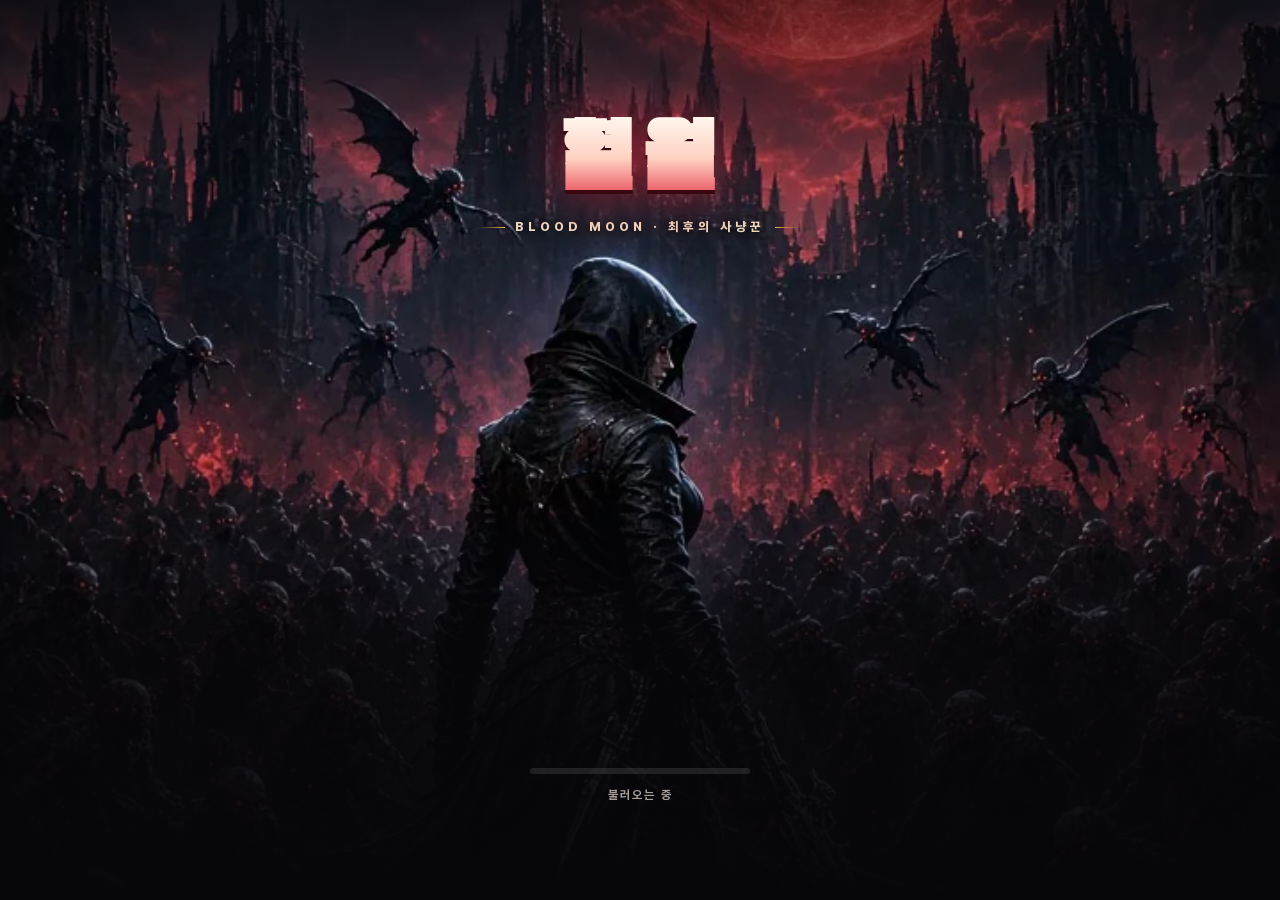
==== bloodmoon/index.html @ 2ba0545d "혈월 v1.0.0 (bloodmoon) initial deploy" ====
<!doctype html>
<html lang="ko">
<head>
<meta charset="UTF-8" />
<meta name="viewport" content="width=device-width, initial-scale=1, maximum-scale=1, user-scalable=no, viewport-fit=cover" />
<meta name="theme-color" content="#07060a" />
<meta name="apple-mobile-web-app-capable" content="yes" />
<meta http-equiv="Cache-Control" content="no-cache" />
<title>혈월: 최후의 사냥꾼</title>
<link rel="icon" href="./assets/img/i_moon.webp" />
<link rel="preload" href="./assets/fonts/BlackHanSans.woff2" as="font" type="font/woff2" crossorigin />
<link rel="preload" href="./assets/fonts/Pretendard-Bold.woff2" as="font" type="font/woff2" crossorigin />
  <script type="module" crossorigin src="./assets/index-Dx1cTU6p.js"></script>
  <link rel="stylesheet" crossorigin href="./assets/index-wz-oqmby.css">
</head>
<body>
<div id="stage"></div>
<div id="touch"></div>
<div id="joy"><div id="joyBase"></div><div id="joyKnob"></div></div>

<!-- 로딩 -->
<section id="loading" class="screen show">
  <div class="bgArt"></div>
  <div class="logoWrap"><div class="logo">혈월</div><div class="logoSub">BLOOD MOON · 최후의 사냥꾼</div></div>
  <div class="loadBar"><i id="loadFill"></i></div>
  <div class="loadTxt" id="loadTxt">불러오는 중</div>
</section>

<!-- 홈 -->
<section id="home" class="screen">
  <div class="bgArt"></div>
  <div class="topbar">
    <div class="pill"><img src="./assets/img/coin.webp" alt="" /><b id="hGold">0</b></div>
    <div class="topR">
      <button class="iconBtn" id="btnDaily"><img src="./assets/img/chest.webp" alt="" /><span class="dot" id="dailyDot"></span></button>
      <button class="iconBtn" id="btnMute"><svg viewBox="0 0 24 24" id="muteIc"></svg></button>
    </div>
  </div>
  <div class="logoWrap home"><div class="logo">혈월</div><div class="logoSub">BLOOD MOON · 최후의 사냥꾼</div></div>
  <div class="homeBottom">
    <div class="chapCard">
      <button class="chArrow" id="chPrev"><svg viewBox="0 0 24 24"><path d="M15 5l-7 7 7 7"/></svg></button>
      <img class="chEmblem" src="./assets/img/i_moon.webp" alt="" />
      <div class="chInfo">
        <div class="chNo" id="chNo">CHAPTER 1</div>
        <div class="chName" id="chName">저주받은 광장</div>
        <div class="chMeta" id="chMeta"></div>
      </div>
      <button class="chArrow" id="chNext"><svg viewBox="0 0 24 24"><path d="M9 5l7 7-7 7"/></svg></button>
      <div class="chLock" id="chLock"><svg viewBox="0 0 24 24"><rect x="5" y="11" width="14" height="10" rx="2"/><path d="M8 11V8a4 4 0 018 0v3"/></svg><span>이전 챕터를 클리어하세요</span></div>
    </div>
    <button class="cta" id="btnPlay"><span>사냥 시작</span></button>
    <div class="homeRow">
      <button class="sub" id="btnShop"><img src="./assets/img/i_atk.webp" alt="" /><span>강화</span></button>
      <button class="sub" id="btnDaily2"><img src="./assets/img/i_gold.webp" alt="" /><span>일일 보급</span><span class="dot" id="dailyDot2"></span></button>
    </div>
  </div>
  <div class="ver" id="ver"></div>
</section>

<!-- 강화 -->
<section id="shop" class="screen">
  <div class="shopBg"></div>
  <div class="shopHead"><button class="iconBtn" id="shopBack"><svg viewBox="0 0 24 24"><path d="M15 5l-7 7 7 7"/></svg></button><h2>사냥꾼 강화</h2><div class="pill"><img src="./assets/img/coin.webp" alt="" /><b id="sGold">0</b></div></div>
  <div class="shopList" id="shopList"></div>
</section>

<!-- HUD -->
<section id="hud" class="screen">
  <div class="xpBar"><i id="xpFill"></i><div class="lvBadge" id="lvBadge">1</div></div>
  <div class="hudTop">
    <div class="hudL"><div class="stat"><svg viewBox="0 0 24 24" class="skull"><path d="M12 2C7 2 4 5.5 4 10c0 2.6 1.2 4.4 3 5.6V19a1 1 0 001 1h1v-2h2v2h2v-2h2v2h1a1 1 0 001-1v-3.4c1.8-1.2 3-3 3-5.6 0-4.5-3-8-8-8zm-3.5 11a2 2 0 110-4 2 2 0 010 4zm7 0a2 2 0 110-4 2 2 0 010 4z"/></svg><b id="kills">0</b></div></div>
    <div class="timer" id="timer">00:00</div>
    <div class="hudR"><div class="stat"><img src="./assets/img/coin.webp" alt="" /><b id="gold">0</b></div><button class="iconBtn sm" id="btnPause"><svg viewBox="0 0 24 24"><rect x="6" y="5" width="4" height="14" rx="1"/><rect x="14" y="5" width="4" height="14" rx="1"/></svg></button></div>
  </div>
  <div class="goal" id="goal"></div>
  <div class="bossBar" id="bossBar"><div class="bossName" id="bossName"></div><div class="bossTrack"><i id="bossHp"></i></div></div>
  <div class="banner" id="banner"><b id="banT"></b><span id="banS"></span></div>
  <div class="hint" id="hint">화면 아무 곳이나 끌어서 이동</div>
</section>

<!-- 레벨업 -->
<section id="lvl" class="screen">
  <div class="lvlHead"><div class="lvlKick">LEVEL UP</div><div class="lvlTitle" id="lvlTitle">레벨 2</div></div>
  <div class="cards" id="cards"></div>
  <div class="ownRow" id="ownRow"></div>
</section>

<!-- 보물 상자 -->
<section id="chest" class="screen">
  <div class="chestGlow"></div>
  <img class="chestImg" src="./assets/img/chest.webp" alt="" />
  <div class="chestTitle">보물 상자</div>
  <div class="chestList" id="chestList"></div>
  <div class="tapHint">탭하여 계속</div>
</section>

<!-- 일시정지 -->
<section id="pause" class="screen">
  <div class="modal">
    <h3>일시정지</h3>
    <div class="ownRow big" id="pauseOwn"></div>
    <button class="cta small" id="btnResume"><span>계속하기</span></button>
    <button class="ghost" id="btnQuit">사냥 포기</button>
  </div>
</section>

<!-- 일일 보급 -->
<section id="daily" class="screen">
  <div class="modal">
    <img class="dailyChest" src="./assets/img/chest.webp" alt="" />
    <h3>일일 보급</h3>
    <p class="mSub">매일 접속하면 보상이 커집니다</p>
    <div class="days" id="days"></div>
    <button class="cta small" id="btnClaim"><span id="claimTxt">받기</span></button>
    <button class="ghost" id="btnDailyClose">닫기</button>
  </div>
</section>

<!-- 결과 -->
<section id="result" class="screen">
  <div class="modal result">
    <div class="rKick" id="rKick"></div>
    <h3 id="rTitle"></h3>
    <div class="rStats">
      <div><span>생존 시간</span><b id="rTime"></b></div>
      <div><span>처치</span><b id="rKills"></b></div>
      <div><span>레벨</span><b id="rLv"></b></div>
      <div><span>골드</span><b id="rGold" class="goldTxt"></b></div>
    </div>
    <div class="ownRow" id="rOwn"></div>
    <button class="cta small" id="btnAgain"><span>다시 사냥</span></button>
    <div class="rRow"><button class="ghost" id="btnRShop">강화</button><button class="ghost" id="btnHome">홈으로</button></div>
  </div>
</section>
<div id="flash"></div>
</body>
</html>
---- bloodmoon/assets/index-wz-oqmby.css ----
@font-face{font-family:BHS;src:url(../assets/fonts/BlackHanSans.woff2)format("woff2");font-display:block}@font-face{font-family:Pret;font-weight:700;src:url(../assets/fonts/Pretendard-Bold.woff2)format("woff2");font-display:swap}@font-face{font-family:Pret;font-weight:800;src:url(../assets/fonts/Pretendard-ExtraBold.woff2)format("woff2");font-display:swap}:root{--red:#e0263c;--red2:#8c0f22;--gold:#e9b54a;--gold2:#8a6420;--ink:#f3ece4;--mute:#a99f98;--panel:#120c10c7;--line:#e9b54a47;--sat:env(safe-area-inset-top,0px);--sab:env(safe-area-inset-bottom,0px)}*{box-sizing:border-box;-webkit-tap-highlight-color:transparent;-webkit-user-select:none;user-select:none;-webkit-touch-callout:none;margin:0;padding:0}html,body{width:100%;height:100%;color:var(--ink);touch-action:none;overscroll-behavior:none;background:#07060a;font-family:Pret,-apple-system,Apple SD Gothic Neo,sans-serif;font-weight:700;overflow:hidden}button{font:inherit;color:inherit;cursor:pointer;background:0 0;border:0}#stage,#touch{position:fixed;inset:0}#stage canvas{display:block;width:100%!important;height:100%!important}#touch{z-index:2}.screen{z-index:5;display:none;position:fixed;inset:0}.screen.show{display:block}#hud{pointer-events:none;z-index:4}#hud .iconBtn{pointer-events:auto}svg{fill:none;stroke:currentColor;stroke-width:2.2px;stroke-linecap:round;stroke-linejoin:round;width:22px;height:22px}.bgArt{background:url(../assets/img/keyart.webp) 50% 30%/cover no-repeat;position:absolute;inset:0}.bgArt:after{content:"";background:linear-gradient(#07060a8c 0%,#07060a00 22% 48%,#07060ad9 72%,#07060a 100%);position:absolute;inset:0}.logoWrap{left:0;right:0;top:calc(13% + var(--sat));text-align:center;z-index:1;position:absolute}.logoWrap.home{top:calc(9% + var(--sat))}.logo{letter-spacing:6px;color:#fff4ec;background:linear-gradient(#fff6ee 0%,#ffd2c2 45%,#e0263c 100%);-webkit-text-fill-color:transparent;filter:drop-shadow(0 4px #3a0610)drop-shadow(0 0 26px #e0263ca6);-webkit-background-clip:text;background-clip:text;font-family:BHS,sans-serif;font-size:92px;line-height:1}.logoSub{letter-spacing:4px;color:#f0d9c0;text-shadow:0 2px 8px #000;margin-top:10px;font-size:12.5px;font-weight:800}.logoSub:before,.logoSub:after{content:"";background:linear-gradient(90deg, transparent, var(--gold));vertical-align:middle;width:26px;height:1px;margin:0 10px;display:inline-block}.logoSub:after{background:linear-gradient(270deg, transparent, var(--gold))}.loadBar{left:50%;bottom:calc(14% + var(--sab));z-index:1;background:#ffffff1a;border-radius:6px;width:220px;height:6px;position:absolute;overflow:hidden;transform:translate(-50%)}.loadBar i{background:linear-gradient(90deg, var(--red2), var(--red), #ff8a6a);border-radius:6px;width:0;height:100%;transition:width .15s;display:block}.loadTxt{left:0;right:0;bottom:calc(14% + var(--sab) - 28px);text-align:center;color:var(--mute);letter-spacing:2px;z-index:1;font-size:12px;position:absolute}.topbar{top:calc(12px + var(--sat));z-index:2;justify-content:space-between;align-items:center;display:flex;position:absolute;left:14px;right:14px}.topR{gap:8px;display:flex}.pill{border:1px solid var(--line);background:#0a0608b3;border-radius:18px;align-items:center;gap:6px;height:34px;padding:0 14px 0 6px;font-size:15px;display:flex}.pill img{width:24px;height:24px}.iconBtn{border:1px solid var(--line);color:#f0dcc0;background:#0a0608b3;border-radius:13px;place-items:center;width:42px;height:42px;display:grid;position:relative}.iconBtn img{object-fit:contain;width:30px;height:30px}.iconBtn.sm{border-radius:11px;width:36px;height:36px}.dot{background:#ff2b46;border-radius:50%;width:11px;height:11px;display:none;position:absolute;top:-3px;right:-3px;box-shadow:0 0 0 2px #120a0c,0 0 10px #ff2b46}.dot.on{display:block}.homeBottom{left:16px;right:16px;bottom:calc(22px + var(--sab));z-index:2;flex-direction:column;gap:12px;display:flex;position:absolute}.chapCard{border:1px solid var(--line);background:linear-gradient(#1e1014db,#0e090ce6);border-radius:18px;align-items:center;gap:10px;padding:12px 6px;display:flex;position:relative;box-shadow:0 10px 30px #0009,inset 0 1px #ffdcb414}.chEmblem{border-radius:12px;width:58px;height:58px}.chInfo{flex:1;min-width:0}.chNo{letter-spacing:3px;color:var(--gold);font-size:11px;font-weight:800}.chName{color:#fff3ea;margin:2px 0 3px;font-family:BHS;font-size:24px}.chMeta{color:var(--mute);flex-wrap:wrap;gap:10px;font-size:12px;display:flex}.chMeta b{color:#e9ddd2}.chArrow{color:#d9c4a8;opacity:.85;place-items:center;width:32px;height:52px;display:grid}.chArrow:disabled{opacity:.2}.chLock{color:#cbb9a8;pointer-events:none;background:#060406c7;border-radius:18px;justify-content:center;align-items:center;gap:8px;font-size:14px;display:none;position:absolute;inset:0}.chLock.on{display:flex}.cta{letter-spacing:4px;color:#fff;text-shadow:0 2px #5a0412;background:linear-gradient(#ff4258 0%,#c3142c 55%,#8c0a1e 100%);border:1.5px solid #ffb08a;border-radius:18px;height:66px;font-family:BHS;font-size:28px;position:relative;overflow:hidden;box-shadow:0 8px 26px #e0263c73,inset 0 2px #ffffff59,inset 0 -4px #00000040}.cta:after{content:"";background:linear-gradient(100deg,#0000,#ffffff59,#0000);width:40%;height:100%;animation:3.2s infinite shine;position:absolute;top:0;left:-60%}@keyframes shine{0%,60%{left:-60%}to{left:130%}}.cta:active{transform:translateY(2px)scale(.99)}.cta:disabled{filter:grayscale(.8)brightness(.6)}.cta.small{width:100%;height:56px;font-size:22px}.homeRow{gap:10px;display:flex}.sub{border:1px solid var(--line);color:#f2e2cf;background:linear-gradient(#24161aeb,#100a0df2);border-radius:15px;flex:1;justify-content:center;align-items:center;gap:8px;height:54px;font-size:16px;font-weight:800;display:flex;position:relative}.sub img{border-radius:8px;width:32px;height:32px}.sub .dot{top:6px;right:8px}.ver{right:12px;bottom:calc(4px + var(--sab));color:#ffffff4d;z-index:2;font-size:10px;position:absolute}#shop{touch-action:pan-y;background:#0a0709;overflow-y:auto}.shopBg{opacity:.18;filter:blur(2px);background:url(../assets/img/keyart.webp) 50% 20%/cover;position:fixed;inset:0}.shopHead{z-index:2;padding:calc(12px + var(--sat)) 14px 12px;background:linear-gradient(#0a0709 70%,#0000);align-items:center;gap:12px;display:flex;position:sticky;top:0}.shopHead h2{flex:1;font-family:BHS;font-size:24px;font-weight:400}.shopList{padding:4px 14px calc(24px + var(--sab));flex-direction:column;gap:10px;display:flex;position:relative}.up{background:linear-gradient(#221418eb,#100a0df2);border:1px solid #e9b54a2e;border-radius:16px;align-items:center;gap:12px;padding:12px;display:flex}.up img{border-radius:12px;width:56px;height:56px}.up .ui{flex:1;min-width:0}.up .un{font-size:17px;font-weight:800}.up .ud{color:var(--mute);margin:3px 0 7px;font-size:12.5px}.pips{gap:3px;display:flex}.pips i{background:#ffffff1f;border-radius:2px;width:14px;height:5px}.pips i.on{background:linear-gradient(90deg, var(--gold), #ffe39a);box-shadow:0 0 6px #e9b54a99}.buy{color:#2a1804;background:linear-gradient(#f2c35a,#b07c22);border-radius:12px;justify-content:center;align-items:center;gap:4px;min-width:86px;height:44px;font-size:15px;font-weight:800;display:flex;box-shadow:inset 0 1px #ffffff80}.buy img{width:18px;height:18px}.buy:disabled{color:#6f625c;box-shadow:none;background:#2a2224}.buy.max{color:var(--gold);border:1px solid var(--line);background:0 0}.xpBar{top:calc(6px + var(--sat));background:#0009;border:1px solid #e9b54a59;border-radius:7px;height:12px;position:absolute;left:12px;right:12px}.xpBar i{background:linear-gradient(90deg,#3aa0ff,#7fe0ff);border-radius:6px;width:0;transition:width .12s;position:absolute;top:1px;bottom:1px;left:1px;box-shadow:0 0 10px #50b4ffb3}.lvBadge{border:2px solid var(--gold);color:#ffe8b8;background:radial-gradient(circle at 50% 35%,#3a2a20,#140c0a);border-radius:50%;place-items:center;width:30px;height:30px;font-family:BHS;font-size:15px;display:grid;position:absolute;top:50%;left:-6px;transform:translateY(-50%)}.hudTop{top:calc(26px + var(--sat));justify-content:space-between;align-items:center;display:flex;position:absolute;left:12px;right:12px}.hudL,.hudR{align-items:center;gap:8px;width:120px;display:flex}.hudR{justify-content:flex-end}.stat{text-shadow:0 1px 3px #000,0 0 2px #000;align-items:center;gap:5px;font-size:15px;font-weight:800;display:flex}.stat img{width:20px;height:20px}.skull{fill:#e9ddd2;stroke:none;width:19px;height:19px}.timer{letter-spacing:1px;text-shadow:0 2px #000,0 0 12px #000c;font-family:BHS;font-size:30px}.goal{top:calc(68px + var(--sat));color:#e8d3bc;white-space:nowrap;background:#0a06088c;border:1px solid #e9b54a33;border-radius:10px;padding:4px 12px;font-size:11.5px;position:absolute;left:50%;transform:translate(-50%)}.bossBar{top:calc(66px + var(--sat));text-align:center;display:none;position:absolute;left:30px;right:30px}.bossBar.show{display:block}.bossName{color:#ffd0c8;text-shadow:0 2px 4px #000;letter-spacing:1px;margin-bottom:4px;font-family:BHS;font-size:16px}.bossTrack{background:#000000b3;border:1px solid #ff505a99;border-radius:6px;height:12px;overflow:hidden}.bossTrack i{background:linear-gradient(90deg,#7a0618,#ff2a40);width:100%;height:100%;transition:width .15s;display:block}.banner{text-align:center;opacity:0;padding:14px 0 12px;transition:opacity .18s,transform .22s cubic-bezier(.2,1.4,.4,1);position:absolute;top:24%;left:0;right:0;transform:scale(1.25)}.banner:before{content:"";background:linear-gradient(90deg,#0000,#6e0814bf 20% 80%,#0000);border-top:1px solid #ff787859;border-bottom:1px solid #ff787859;position:absolute;inset:0}.banner.gold:before{background:linear-gradient(90deg,#0000,#5a3c0acc 20% 80%,#0000);border-color:#ffd27873}.banner.blue:before{background:linear-gradient(90deg,#0000,#0a285abf 20% 80%,#0000);border-color:#78b4ff66}.banner.show{opacity:1;transform:none}.banner b{letter-spacing:3px;text-shadow:0 3px #0009;font-family:BHS;font-size:34px;font-weight:400;display:block;position:relative}.banner span{color:#f3dccb;font-size:13.5px;position:relative}.hint{bottom:calc(150px + var(--sab));text-align:center;color:#fff0e6cc;text-shadow:0 2px 6px #000;font-size:14px;transition:opacity .4s;position:absolute;left:0;right:0}#joy{z-index:3;pointer-events:none;opacity:0;transition:opacity .12s;position:fixed;top:0;left:0}#joy.on{opacity:1;transition:none}#joy.idle{opacity:.45}#joyBase{background:radial-gradient(circle,#0a060826 40%,#0a060873 100%);border:2px solid #e9b54a73;border-radius:50%;width:124px;height:124px;margin:-62px;position:absolute;box-shadow:0 0 20px #00000080,inset 0 0 18px #e9b54a1f}#joyKnob{background:radial-gradient(circle at 40% 35%,#fff2dc,#e9b54a 55%,#8a5a14);border-radius:50%;width:56px;height:56px;margin:-28px;position:absolute;box-shadow:0 4px 12px #0009,0 0 14px #e9b54a80}#lvl{background:radial-gradient(at 50% 40%,#14080c8c,#050305e0)}#lvl.show .lvlHead,#lvl.show .card{animation:.22s cubic-bezier(.2,1.3,.4,1) both pop}@keyframes pop{0%{opacity:0;transform:translateY(16px)scale(.96)}}.lvlHead{top:calc(13% + var(--sat));text-align:center;position:absolute;left:0;right:0}.lvlKick{letter-spacing:6px;color:var(--gold);font-size:12px;font-weight:800}.lvlTitle{background:linear-gradient(#fff,#ffd9a8);-webkit-text-fill-color:transparent;filter:drop-shadow(0 0 16px #e9b54a73);-webkit-background-clip:text;background-clip:text;margin-top:4px;font-family:BHS;font-size:40px}.cards{left:14px;right:14px;top:calc(25% + var(--sat));flex-direction:column;gap:12px;display:flex;position:absolute}.card{text-align:left;background:linear-gradient(#28181cf5,#120b0ef7);border:1.5px solid #e9b54a59;border-radius:18px;align-items:center;gap:14px;min-height:104px;padding:12px 14px 12px 12px;display:flex;position:relative;box-shadow:0 10px 26px #0000008c,inset 0 1px #ffe6be1a}.card:nth-child(2){animation-delay:40ms!important}.card:nth-child(3){animation-delay:80ms!important}.card:active{border-color:var(--gold);transform:scale(.98)}.card img{border-radius:14px;flex:none;width:76px;height:76px;box-shadow:0 4px 12px #0009}.card .cn{align-items:center;gap:8px;font-size:19px;font-weight:800;display:flex}.card .cd{color:#cdbfb3;margin-top:5px;font-size:13px;line-height:1.35}.tag{color:#fff;letter-spacing:.5px;background:#3a8fff;border-radius:6px;padding:2px 7px;font-size:10.5px;font-weight:800}.tag.lv{color:#ffd890;background:#e9b54a2e;border:1px solid #e9b54a66}.card .pips{margin-top:8px}.card.evo{background:linear-gradient(#501e0af5,#1e0a08f7);border-color:#ffb040;box-shadow:0 0 0 1px #ffaa3c4d,0 0 30px #ff781e59,0 10px 26px #0000008c}.card.evo .tag{background:linear-gradient(90deg,#ff6a2a,#ffb040)}.ownRow{left:0;right:0;bottom:calc(9% + var(--sab));flex-wrap:wrap;justify-content:center;gap:5px;padding:0 16px;display:flex;position:absolute}.ownRow .o{width:38px;height:38px;position:relative}.ownRow .o img{opacity:.95;border-radius:8px;width:100%;height:100%}.ownRow .o i{border:1px solid var(--gold);color:#ffe0a0;background:#120a0c;border-radius:5px;place-items:center;min-width:16px;height:16px;padding:0 3px;font-size:10px;font-style:normal;display:grid;position:absolute;bottom:-3px;right:-3px}.ownRow.big,#rOwn{margin:14px 0;position:static}#chest{text-align:center;background:radial-gradient(circle at 50% 38%,#5a320a80,#050305e6 65%)}.chestGlow{filter:sepia()saturate(5)hue-rotate(-15deg);opacity:.8;mix-blend-mode:screen;background:url(../assets/fx/light_03.webp) 50%/contain;width:360px;height:360px;margin:-180px;animation:6s linear infinite spin;position:absolute;top:30%;left:50%}@keyframes spin{to{transform:rotate(360deg)}}.chestImg{filter:drop-shadow(0 0 24px #ffbe50b3);width:150px;animation:.5s cubic-bezier(.2,1.5,.4,1) chestIn;position:absolute;top:30%;left:50%;transform:translate(-50%,-50%)}@keyframes chestIn{0%{transform:translate(-50%,-50%)scale(.3)rotate(-12deg)}60%{transform:translate(-50%,-50%)scale(1.12)rotate(4deg)}}.chestTitle{color:#ffe2a8;text-shadow:0 0 18px #ffaa3c99;font-family:BHS;font-size:32px;position:absolute;top:43%;left:0;right:0}.chestList{flex-direction:column;gap:8px;display:flex;position:absolute;top:51%;left:24px;right:24px}.cItem{text-align:left;background:#1e120ed9;border:1px solid #e9b54a59;border-radius:14px;align-items:center;gap:12px;padding:8px 12px;animation:.3s both pop;display:flex}.cItem img{border-radius:10px;width:48px;height:48px}.cItem b{font-size:16px}.cItem span{color:#cdbfb3;font-size:12px;display:block}.tapHint{bottom:calc(10% + var(--sab));color:#fff0dc99;font-size:13px;animation:1.2s infinite blink;position:absolute;left:0;right:0}@keyframes blink{50%{opacity:.3}}#pause,#daily,#result{background:#050305c7}.modal{border:1px solid var(--line);text-align:center;background:linear-gradient(#24161afa,#0e090cfa);border-radius:22px;padding:24px 20px 18px;animation:.25s both pop;position:absolute;top:50%;left:20px;right:20px;transform:translateY(-50%);box-shadow:0 20px 60px #000000b3}.modal h3{margin-bottom:6px;font-family:BHS;font-size:30px;font-weight:400}.mSub{color:var(--mute);margin-bottom:14px;font-size:13px}.ghost{color:#d8c8bb;border:1px solid #ffffff1f;border-radius:14px;width:100%;height:48px;margin-top:8px;font-size:15px;display:block}.rRow{gap:8px;display:flex}.rRow .ghost{flex:1}.dailyChest{filter:drop-shadow(0 0 20px #ffb44699);width:110px;margin:-70px auto 4px;display:block}.days{grid-template-columns:repeat(7,1fr);gap:5px;margin-bottom:16px;display:grid}.days div{color:var(--mute);background:#ffffff0d;border:1px solid #ffffff14;border-radius:10px;padding:7px 0 6px;font-size:10px}.days div b{color:#f0e0c8;margin-top:3px;font-size:12px;display:block}.days div.done{opacity:.45}.days div.today{border-color:var(--gold);color:#ffe0a0;background:#e9b54a24;box-shadow:0 0 12px #e9b54a4d}.result .rKick{letter-spacing:3px;color:var(--gold);font-size:12px;font-weight:800}.result h3{margin:4px 0 12px;font-size:40px}.result h3.win{background:linear-gradient(#fff2d0,#e9b54a);-webkit-text-fill-color:transparent;-webkit-background-clip:text;background-clip:text}.result h3.lose{color:#ff4a5c}.rStats{grid-template-columns:1fr 1fr;gap:8px;display:grid}.rStats div{text-align:left;background:#ffffff0a;border:1px solid #ffffff12;border-radius:12px;padding:10px}.rStats span{color:var(--mute);font-size:11.5px}.rStats b{margin-top:2px;font-family:BHS;font-size:24px;font-weight:400;display:block}.goldTxt{color:#ffd36a}#flash{opacity:0;pointer-events:none;z-index:20;background:#fff;transition:opacity .3s;position:fixed;inset:0}.floatGold{z-index:30;pointer-events:none;color:#ffd36a;text-shadow:0 2px #000;font-family:BHS;font-size:30px;animation:1.3s ease-out forwards fg;position:fixed}@keyframes fg{to{opacity:0;transform:translateY(-80px)}}
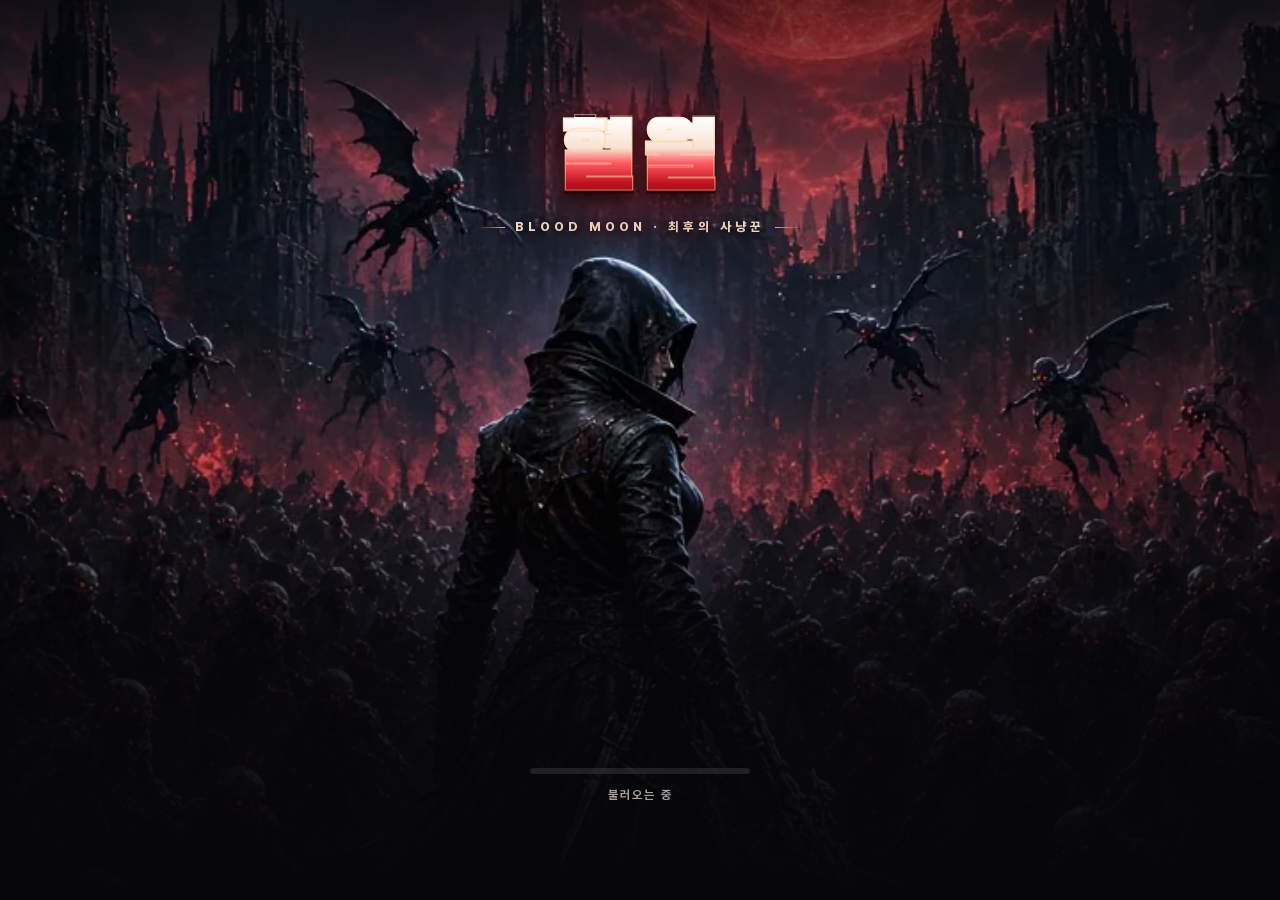
==== commit c5109455: "혈월 v1.0.0: hit-flash, clear-flow fixes, logo" ====
--- a/bloodmoon/index.html
+++ b/bloodmoon/index.html
@@ -10,8 +10,8 @@
 <link rel="icon" href="./assets/img/i_moon.webp" />
 <link rel="preload" href="./assets/fonts/BlackHanSans.woff2" as="font" type="font/woff2" crossorigin />
 <link rel="preload" href="./assets/fonts/Pretendard-Bold.woff2" as="font" type="font/woff2" crossorigin />
-  <script type="module" crossorigin src="./assets/index-Dx1cTU6p.js"></script>
-  <link rel="stylesheet" crossorigin href="./assets/index-wz-oqmby.css">
+  <script type="module" crossorigin src="./assets/index-Bdgk4W7H.js"></script>
+  <link rel="stylesheet" crossorigin href="./assets/index-CF62Jd0R.css">
 </head>
 <body>
 <div id="stage"></div>
--- a/bloodmoon/assets/index-CF62Jd0R.css
+++ b/bloodmoon/assets/index-CF62Jd0R.css
@@ -0,0 +1 @@
+@font-face{font-family:BHS;src:url(../assets/fonts/BlackHanSans.woff2)format("woff2");font-display:block}@font-face{font-family:Pret;font-weight:700;src:url(../assets/fonts/Pretendard-Bold.woff2)format("woff2");font-display:swap}@font-face{font-family:Pret;font-weight:800;src:url(../assets/fonts/Pretendard-ExtraBold.woff2)format("woff2");font-display:swap}:root{--red:#e0263c;--red2:#8c0f22;--gold:#e9b54a;--gold2:#8a6420;--ink:#f3ece4;--mute:#a99f98;--panel:#120c10c7;--line:#e9b54a47;--sat:env(safe-area-inset-top,0px);--sab:env(safe-area-inset-bottom,0px)}*{box-sizing:border-box;-webkit-tap-highlight-color:transparent;-webkit-user-select:none;user-select:none;-webkit-touch-callout:none;margin:0;padding:0}html,body{width:100%;height:100%;color:var(--ink);touch-action:none;overscroll-behavior:none;background:#07060a;font-family:Pret,-apple-system,Apple SD Gothic Neo,sans-serif;font-weight:700;overflow:hidden}button{font:inherit;color:inherit;cursor:pointer;background:0 0;border:0}#stage,#touch{position:fixed;inset:0}#stage canvas{display:block;width:100%!important;height:100%!important}#touch{z-index:2}.screen{z-index:5;display:none;position:fixed;inset:0}.screen.show{display:block}#hud{pointer-events:none;z-index:4}#hud .iconBtn{pointer-events:auto}svg{fill:none;stroke:currentColor;stroke-width:2.2px;stroke-linecap:round;stroke-linejoin:round;width:22px;height:22px}.bgArt{background:url(../assets/img/keyart.webp) 50% 30%/cover no-repeat;position:absolute;inset:0}.bgArt:after{content:"";background:linear-gradient(#07060a8c 0%,#07060a00 22% 48%,#07060ad9 72%,#07060a 100%);position:absolute;inset:0}.logoWrap{left:0;right:0;top:calc(13% + var(--sat));text-align:center;z-index:1;position:absolute}.logoWrap.home{top:calc(9% + var(--sat))}.logo{letter-spacing:6px;color:#fff4ec;-webkit-text-stroke:1.2px #ffd6a08c;background:linear-gradient(#fff 0%,#f8e2d2 34%,#ff5a62 50%,#c0121f 72%,#5e0712 100%);-webkit-text-fill-color:transparent;filter:drop-shadow(0 3px #2a0309)drop-shadow(0 6px 10px #000c)drop-shadow(0 0 28px #ff283c8c);-webkit-background-clip:text;background-clip:text;font-family:BHS,sans-serif;font-size:92px;line-height:1}.logoSub{letter-spacing:4px;color:#f0d9c0;text-shadow:0 2px 8px #000;margin-top:10px;font-size:12.5px;font-weight:800}.logoSub:before,.logoSub:after{content:"";background:linear-gradient(90deg, transparent, var(--gold));vertical-align:middle;width:26px;height:1px;margin:0 10px;display:inline-block}.logoSub:after{background:linear-gradient(270deg, transparent, var(--gold))}.loadBar{left:50%;bottom:calc(14% + var(--sab));z-index:1;background:#ffffff1a;border-radius:6px;width:220px;height:6px;position:absolute;overflow:hidden;transform:translate(-50%)}.loadBar i{background:linear-gradient(90deg, var(--red2), var(--red), #ff8a6a);border-radius:6px;width:0;height:100%;transition:width .15s;display:block}.loadTxt{left:0;right:0;bottom:calc(14% + var(--sab) - 28px);text-align:center;color:var(--mute);letter-spacing:2px;z-index:1;font-size:12px;position:absolute}.topbar{top:calc(12px + var(--sat));z-index:2;justify-content:space-between;align-items:center;display:flex;position:absolute;left:14px;right:14px}.topR{gap:8px;display:flex}.pill{border:1px solid var(--line);background:#0a0608b3;border-radius:18px;align-items:center;gap:6px;height:34px;padding:0 14px 0 6px;font-size:15px;display:flex}.pill img{width:24px;height:24px}.iconBtn{border:1px solid var(--line);color:#f0dcc0;background:#0a0608b3;border-radius:13px;place-items:center;width:42px;height:42px;display:grid;position:relative}.iconBtn img{object-fit:contain;width:30px;height:30px}.iconBtn.sm{border-radius:11px;width:36px;height:36px}.dot{background:#ff2b46;border-radius:50%;width:11px;height:11px;display:none;position:absolute;top:-3px;right:-3px;box-shadow:0 0 0 2px #120a0c,0 0 10px #ff2b46}.dot.on{display:block}.homeBottom{left:16px;right:16px;bottom:calc(22px + var(--sab));z-index:2;flex-direction:column;gap:12px;display:flex;position:absolute}.chapCard{border:1px solid var(--line);background:linear-gradient(#1e1014db,#0e090ce6);border-radius:18px;align-items:center;gap:10px;padding:12px 6px;display:flex;position:relative;box-shadow:0 10px 30px #0009,inset 0 1px #ffdcb414}.chEmblem{border-radius:12px;width:58px;height:58px}.chInfo{flex:1;min-width:0}.chNo{letter-spacing:3px;color:var(--gold);font-size:11px;font-weight:800}.chName{color:#fff3ea;margin:2px 0 3px;font-family:BHS;font-size:24px}.chMeta{color:var(--mute);flex-wrap:wrap;gap:10px;font-size:12px;display:flex}.chMeta b{color:#e9ddd2}.chArrow{color:#d9c4a8;opacity:.85;place-items:center;width:32px;height:52px;display:grid}.chArrow:disabled{opacity:.2}.chLock{color:#cbb9a8;pointer-events:none;background:#060406c7;border-radius:18px;justify-content:center;align-items:center;gap:8px;font-size:14px;display:none;position:absolute;inset:0}.chLock.on{display:flex}.cta{letter-spacing:4px;color:#fff;text-shadow:0 2px #5a0412;background:linear-gradient(#ff4258 0%,#c3142c 55%,#8c0a1e 100%);border:1.5px solid #ffb08a;border-radius:18px;height:66px;font-family:BHS;font-size:28px;position:relative;overflow:hidden;box-shadow:0 8px 26px #e0263c73,inset 0 2px #ffffff59,inset 0 -4px #00000040}.cta:after{content:"";background:linear-gradient(100deg,#0000,#ffffff59,#0000);width:40%;height:100%;animation:3.2s infinite shine;position:absolute;top:0;left:-60%}@keyframes shine{0%,60%{left:-60%}to{left:130%}}.cta:active{transform:translateY(2px)scale(.99)}.cta:disabled{filter:grayscale(.8)brightness(.6)}.cta.small{width:100%;height:56px;font-size:22px}.homeRow{gap:10px;display:flex}.sub{border:1px solid var(--line);color:#f2e2cf;background:linear-gradient(#24161aeb,#100a0df2);border-radius:15px;flex:1;justify-content:center;align-items:center;gap:8px;height:54px;font-size:16px;font-weight:800;display:flex;position:relative}.sub img{border-radius:8px;width:32px;height:32px}.sub .dot{top:6px;right:8px}.ver{right:12px;bottom:calc(4px + var(--sab));color:#ffffff4d;z-index:2;font-size:10px;position:absolute}#shop{touch-action:pan-y;background:#0a0709;overflow-y:auto}.shopBg{opacity:.18;filter:blur(2px);background:url(../assets/img/keyart.webp) 50% 20%/cover;position:fixed;inset:0}.shopHead{z-index:2;padding:calc(12px + var(--sat)) 14px 12px;background:linear-gradient(#0a0709 70%,#0000);align-items:center;gap:12px;display:flex;position:sticky;top:0}.shopHead h2{flex:1;font-family:BHS;font-size:24px;font-weight:400}.shopList{padding:4px 14px calc(24px + var(--sab));flex-direction:column;gap:10px;display:flex;position:relative}.up{background:linear-gradient(#221418eb,#100a0df2);border:1px solid #e9b54a2e;border-radius:16px;align-items:center;gap:12px;padding:12px;display:flex}.up img{border-radius:12px;width:56px;height:56px}.up .ui{flex:1;min-width:0}.up .un{font-size:17px;font-weight:800}.up .ud{color:var(--mute);margin:3px 0 7px;font-size:12.5px}.pips{gap:3px;display:flex}.pips i{background:#ffffff1f;border-radius:2px;width:14px;height:5px}.pips i.on{background:linear-gradient(90deg, var(--gold), #ffe39a);box-shadow:0 0 6px #e9b54a99}.buy{color:#2a1804;background:linear-gradient(#f2c35a,#b07c22);border-radius:12px;justify-content:center;align-items:center;gap:4px;min-width:86px;height:44px;font-size:15px;font-weight:800;display:flex;box-shadow:inset 0 1px #ffffff80}.buy img{width:18px;height:18px}.buy:disabled{color:#6f625c;box-shadow:none;background:#2a2224}.buy.max{color:var(--gold);border:1px solid var(--line);background:0 0}.xpBar{top:calc(6px + var(--sat));background:#0009;border:1px solid #e9b54a59;border-radius:7px;height:12px;position:absolute;left:12px;right:12px}.xpBar i{background:linear-gradient(90deg,#3aa0ff,#7fe0ff);border-radius:6px;width:0;transition:width .12s;position:absolute;top:1px;bottom:1px;left:1px;box-shadow:0 0 10px #50b4ffb3}.lvBadge{border:2px solid var(--gold);color:#ffe8b8;background:radial-gradient(circle at 50% 35%,#3a2a20,#140c0a);border-radius:50%;place-items:center;width:30px;height:30px;font-family:BHS;font-size:15px;display:grid;position:absolute;top:50%;left:-6px;transform:translateY(-50%)}.hudTop{top:calc(26px + var(--sat));justify-content:space-between;align-items:center;display:flex;position:absolute;left:12px;right:12px}.hudL,.hudR{align-items:center;gap:8px;width:120px;display:flex}.hudR{justify-content:flex-end}.stat{text-shadow:0 1px 3px #000,0 0 2px #000;align-items:center;gap:5px;font-size:15px;font-weight:800;display:flex}.stat img{width:20px;height:20px}.skull{fill:#e9ddd2;stroke:none;width:19px;height:19px}.timer{letter-spacing:1px;text-shadow:0 2px #000,0 0 12px #000c;font-family:BHS;font-size:30px}.goal{top:calc(68px + var(--sat));color:#e8d3bc;white-space:nowrap;background:#0a06088c;border:1px solid #e9b54a33;border-radius:10px;padding:4px 12px;font-size:11.5px;position:absolute;left:50%;transform:translate(-50%)}.bossBar{top:calc(66px + var(--sat));text-align:center;display:none;position:absolute;left:30px;right:30px}.bossBar.show{display:block}.bossName{color:#ffd0c8;text-shadow:0 2px 4px #000;letter-spacing:1px;margin-bottom:4px;font-family:BHS;font-size:16px}.bossTrack{background:#000000b3;border:1px solid #ff505a99;border-radius:6px;height:12px;overflow:hidden}.bossTrack i{background:linear-gradient(90deg,#7a0618,#ff2a40);width:100%;height:100%;transition:width .15s;display:block}.banner{text-align:center;opacity:0;padding:14px 0 12px;transition:opacity .18s,transform .22s cubic-bezier(.2,1.4,.4,1);position:absolute;top:24%;left:0;right:0;transform:scale(1.25)}.banner:before{content:"";background:linear-gradient(90deg,#0000,#6e0814bf 20% 80%,#0000);border-top:1px solid #ff787859;border-bottom:1px solid #ff787859;position:absolute;inset:0}.banner.gold:before{background:linear-gradient(90deg,#0000,#5a3c0acc 20% 80%,#0000);border-color:#ffd27873}.banner.blue:before{background:linear-gradient(90deg,#0000,#0a285abf 20% 80%,#0000);border-color:#78b4ff66}.banner.show{opacity:1;transform:none}.banner b{letter-spacing:3px;text-shadow:0 3px #0009;font-family:BHS;font-size:34px;font-weight:400;display:block;position:relative}.banner span{color:#f3dccb;font-size:13.5px;position:relative}.hint{bottom:calc(150px + var(--sab));text-align:center;color:#fff0e6cc;text-shadow:0 2px 6px #000;font-size:14px;transition:opacity .4s;position:absolute;left:0;right:0}#joy{z-index:3;pointer-events:none;opacity:0;transition:opacity .12s;position:fixed;top:0;left:0}#joy.on{opacity:1;transition:none}#joy.idle{opacity:.45}#joyBase{background:radial-gradient(circle,#0a060826 40%,#0a060873 100%);border:2px solid #e9b54a73;border-radius:50%;width:124px;height:124px;margin:-62px;position:absolute;box-shadow:0 0 20px #00000080,inset 0 0 18px #e9b54a1f}#joyKnob{background:radial-gradient(circle at 40% 35%,#fff2dc,#e9b54a 55%,#8a5a14);border-radius:50%;width:56px;height:56px;margin:-28px;position:absolute;box-shadow:0 4px 12px #0009,0 0 14px #e9b54a80}#lvl{background:radial-gradient(at 50% 40%,#14080c8c,#050305e0)}#lvl.show .lvlHead,#lvl.show .card{animation:.22s cubic-bezier(.2,1.3,.4,1) both pop}@keyframes pop{0%{opacity:0;transform:translateY(16px)scale(.96)}}.lvlHead{top:calc(13% + var(--sat));text-align:center;position:absolute;left:0;right:0}.lvlKick{letter-spacing:6px;color:var(--gold);font-size:12px;font-weight:800}.lvlTitle{background:linear-gradient(#fff,#ffd9a8);-webkit-text-fill-color:transparent;filter:drop-shadow(0 0 16px #e9b54a73);-webkit-background-clip:text;background-clip:text;margin-top:4px;font-family:BHS;font-size:40px}.cards{left:14px;right:14px;top:calc(25% + var(--sat));flex-direction:column;gap:12px;display:flex;position:absolute}.card{text-align:left;background:linear-gradient(#28181cf5,#120b0ef7);border:1.5px solid #e9b54a59;border-radius:18px;align-items:center;gap:14px;min-height:104px;padding:12px 14px 12px 12px;display:flex;position:relative;box-shadow:0 10px 26px #0000008c,inset 0 1px #ffe6be1a}.card:nth-child(2){animation-delay:40ms!important}.card:nth-child(3){animation-delay:80ms!important}.card:active{border-color:var(--gold);transform:scale(.98)}.card img{border-radius:14px;flex:none;width:76px;height:76px;box-shadow:0 4px 12px #0009}.card .cn{align-items:center;gap:8px;font-size:19px;font-weight:800;display:flex}.card .cd{color:#cdbfb3;margin-top:5px;font-size:13px;line-height:1.35}.tag{color:#fff;letter-spacing:.5px;background:#3a8fff;border-radius:6px;padding:2px 7px;font-size:10.5px;font-weight:800}.tag.lv{color:#ffd890;background:#e9b54a2e;border:1px solid #e9b54a66}.card .pips{margin-top:8px}.card.evo{background:linear-gradient(#501e0af5,#1e0a08f7);border-color:#ffb040;box-shadow:0 0 0 1px #ffaa3c4d,0 0 30px #ff781e59,0 10px 26px #0000008c}.card.evo .tag{background:linear-gradient(90deg,#ff6a2a,#ffb040)}.ownRow{left:0;right:0;bottom:calc(9% + var(--sab));flex-wrap:wrap;justify-content:center;gap:5px;padding:0 16px;display:flex;position:absolute}.ownRow .o{width:38px;height:38px;position:relative}.ownRow .o img{opacity:.95;border-radius:8px;width:100%;height:100%}.ownRow .o i{border:1px solid var(--gold);color:#ffe0a0;background:#120a0c;border-radius:5px;place-items:center;min-width:16px;height:16px;padding:0 3px;font-size:10px;font-style:normal;display:grid;position:absolute;bottom:-3px;right:-3px}.ownRow.big,#rOwn{margin:14px 0;position:static}#chest{text-align:center;background:radial-gradient(circle at 50% 38%,#5a320a80,#050305e6 65%)}.chestGlow{filter:sepia()saturate(5)hue-rotate(-15deg);opacity:.8;mix-blend-mode:screen;background:url(../assets/fx/light_03.webp) 50%/contain;width:360px;height:360px;margin:-180px;animation:6s linear infinite spin;position:absolute;top:30%;left:50%}@keyframes spin{to{transform:rotate(360deg)}}.chestImg{filter:drop-shadow(0 0 24px #ffbe50b3);width:150px;animation:.5s cubic-bezier(.2,1.5,.4,1) chestIn;position:absolute;top:30%;left:50%;transform:translate(-50%,-50%)}@keyframes chestIn{0%{transform:translate(-50%,-50%)scale(.3)rotate(-12deg)}60%{transform:translate(-50%,-50%)scale(1.12)rotate(4deg)}}.chestTitle{color:#ffe2a8;text-shadow:0 0 18px #ffaa3c99;font-family:BHS;font-size:32px;position:absolute;top:43%;left:0;right:0}.chestList{flex-direction:column;gap:8px;display:flex;position:absolute;top:51%;left:24px;right:24px}.cItem{text-align:left;background:#1e120ed9;border:1px solid #e9b54a59;border-radius:14px;align-items:center;gap:12px;padding:8px 12px;animation:.3s both pop;display:flex}.cItem img{border-radius:10px;width:48px;height:48px}.cItem b{font-size:16px}.cItem span{color:#cdbfb3;font-size:12px;display:block}.tapHint{bottom:calc(10% + var(--sab));color:#fff0dc99;font-size:13px;animation:1.2s infinite blink;position:absolute;left:0;right:0}@keyframes blink{50%{opacity:.3}}#pause,#daily,#result{background:#050305c7}.modal{border:1px solid var(--line);text-align:center;background:linear-gradient(#24161afa,#0e090cfa);border-radius:22px;padding:24px 20px 18px;animation:.25s both pop;position:absolute;top:50%;left:20px;right:20px;transform:translateY(-50%);box-shadow:0 20px 60px #000000b3}.modal h3{margin-bottom:6px;font-family:BHS;font-size:30px;font-weight:400}.mSub{color:var(--mute);margin-bottom:14px;font-size:13px}.ghost{color:#d8c8bb;border:1px solid #ffffff1f;border-radius:14px;width:100%;height:48px;margin-top:8px;font-size:15px;display:block}.rRow{gap:8px;display:flex}.rRow .ghost{flex:1}.dailyChest{filter:drop-shadow(0 0 20px #ffb44699);width:110px;margin:-70px auto 4px;display:block}.days{grid-template-columns:repeat(7,1fr);gap:5px;margin-bottom:16px;display:grid}.days div{color:var(--mute);background:#ffffff0d;border:1px solid #ffffff14;border-radius:10px;padding:7px 0 6px;font-size:10px}.days div b{color:#f0e0c8;margin-top:3px;font-size:12px;display:block}.days div.done{opacity:.45}.days div.today{border-color:var(--gold);color:#ffe0a0;background:#e9b54a24;box-shadow:0 0 12px #e9b54a4d}.result .rKick{letter-spacing:3px;color:var(--gold);font-size:12px;font-weight:800}.result h3{margin:4px 0 12px;font-size:40px}.result h3.win{background:linear-gradient(#fff2d0,#e9b54a);-webkit-text-fill-color:transparent;-webkit-background-clip:text;background-clip:text}.result h3.lose{color:#ff4a5c}.rStats{grid-template-columns:1fr 1fr;gap:8px;display:grid}.rStats div{text-align:left;background:#ffffff0a;border:1px solid #ffffff12;border-radius:12px;padding:10px}.rStats span{color:var(--mute);font-size:11.5px}.rStats b{margin-top:2px;font-family:BHS;font-size:24px;font-weight:400;display:block}.goldTxt{color:#ffd36a}#flash{opacity:0;pointer-events:none;z-index:20;background:#fff;transition:opacity .3s;position:fixed;inset:0}.floatGold{z-index:30;pointer-events:none;color:#ffd36a;text-shadow:0 2px #000;font-family:BHS;font-size:30px;animation:1.3s ease-out forwards fg;position:fixed}@keyframes fg{to{opacity:0;transform:translateY(-80px)}}
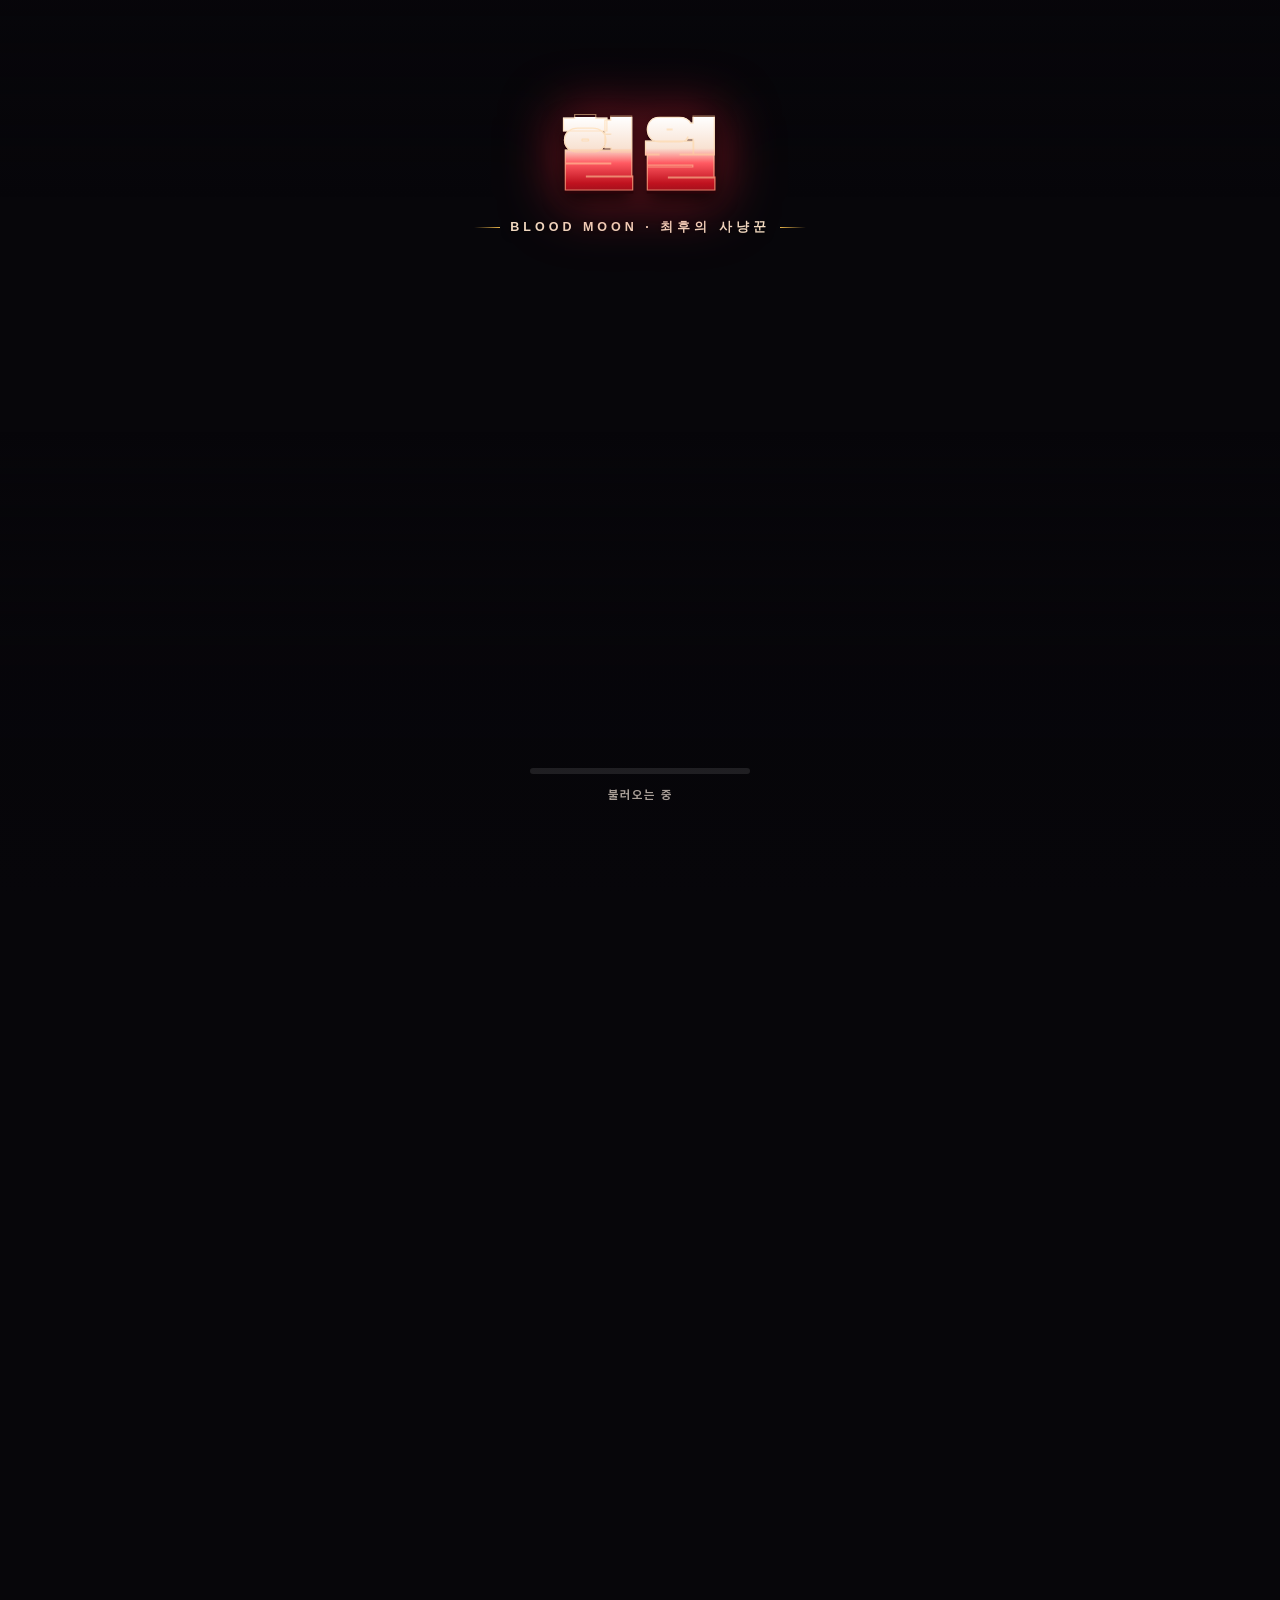
==== commit 710b8d83: "혈월 v1.1.0: no interruptions, forward-fire" ====
--- a/bloodmoon/index.html
+++ b/bloodmoon/index.html
@@ -10,8 +10,8 @@
 <link rel="icon" href="./assets/img/i_moon.webp" />
 <link rel="preload" href="./assets/fonts/BlackHanSans.woff2" as="font" type="font/woff2" crossorigin />
 <link rel="preload" href="./assets/fonts/Pretendard-Bold.woff2" as="font" type="font/woff2" crossorigin />
-  <script type="module" crossorigin src="./assets/index-Bdgk4W7H.js"></script>
-  <link rel="stylesheet" crossorigin href="./assets/index-CF62Jd0R.css">
+  <script type="module" crossorigin src="./assets/index-CU3D2XkX.js"></script>
+  <link rel="stylesheet" crossorigin href="./assets/index-DQ2bCv6O.css">
 </head>
 <body>
 <div id="stage"></div>
@@ -75,24 +75,10 @@
   </div>
   <div class="goal" id="goal"></div>
   <div class="bossBar" id="bossBar"><div class="bossName" id="bossName"></div><div class="bossTrack"><i id="bossHp"></i></div></div>
+  <div class="wStrip" id="wStrip"></div>
+  <div class="toasts" id="toasts"></div>
   <div class="banner" id="banner"><b id="banT"></b><span id="banS"></span></div>
   <div class="hint" id="hint">화면 아무 곳이나 끌어서 이동</div>
-</section>
-
-<!-- 레벨업 -->
-<section id="lvl" class="screen">
-  <div class="lvlHead"><div class="lvlKick">LEVEL UP</div><div class="lvlTitle" id="lvlTitle">레벨 2</div></div>
-  <div class="cards" id="cards"></div>
-  <div class="ownRow" id="ownRow"></div>
-</section>
-
-<!-- 보물 상자 -->
-<section id="chest" class="screen">
-  <div class="chestGlow"></div>
-  <img class="chestImg" src="./assets/img/chest.webp" alt="" />
-  <div class="chestTitle">보물 상자</div>
-  <div class="chestList" id="chestList"></div>
-  <div class="tapHint">탭하여 계속</div>
 </section>
 
 <!-- 일시정지 -->
--- a/bloodmoon/assets/index-DQ2bCv6O.css
+++ b/bloodmoon/assets/index-DQ2bCv6O.css
@@ -0,0 +1 @@
+@font-face{font-family:BHS;src:url(../assets/fonts/BlackHanSans.woff2)format("woff2");font-display:block}@font-face{font-family:Pret;font-weight:700;src:url(../assets/fonts/Pretendard-Bold.woff2)format("woff2");font-display:swap}@font-face{font-family:Pret;font-weight:800;src:url(../assets/fonts/Pretendard-ExtraBold.woff2)format("woff2");font-display:swap}:root{--red:#e0263c;--red2:#8c0f22;--gold:#e9b54a;--gold2:#8a6420;--ink:#f3ece4;--mute:#a99f98;--panel:#120c10c7;--line:#e9b54a47;--sat:env(safe-area-inset-top,0px);--sab:env(safe-area-inset-bottom,0px)}*{box-sizing:border-box;-webkit-tap-highlight-color:transparent;-webkit-user-select:none;user-select:none;-webkit-touch-callout:none;margin:0;padding:0}html,body{width:100%;height:100%;color:var(--ink);touch-action:none;overscroll-behavior:none;background:#07060a;font-family:Pret,-apple-system,Apple SD Gothic Neo,sans-serif;font-weight:700;overflow:hidden}button{font:inherit;color:inherit;cursor:pointer;background:0 0;border:0}#stage,#touch{position:fixed;inset:0}#stage canvas{display:block;width:100%!important;height:100%!important}#touch{z-index:2}.screen{z-index:5;display:none;position:fixed;inset:0}.screen.show{display:block}#hud{pointer-events:none;z-index:4}#hud .iconBtn{pointer-events:auto}svg{fill:none;stroke:currentColor;stroke-width:2.2px;stroke-linecap:round;stroke-linejoin:round;width:22px;height:22px}.bgArt{background:url(../assets/img/keyart.webp) 50% 30%/cover no-repeat;position:absolute;inset:0}.bgArt:after{content:"";background:linear-gradient(#07060a8c 0%,#07060a00 22% 48%,#07060ad9 72%,#07060a 100%);position:absolute;inset:0}.logoWrap{left:0;right:0;top:calc(13% + var(--sat));text-align:center;z-index:1;position:absolute}.logoWrap.home{top:calc(9% + var(--sat))}.logo{letter-spacing:6px;color:#fff4ec;-webkit-text-stroke:1.2px #ffd6a08c;background:linear-gradient(#fff 0%,#f8e2d2 34%,#ff5a62 50%,#c0121f 72%,#5e0712 100%);-webkit-text-fill-color:transparent;filter:drop-shadow(0 3px #2a0309)drop-shadow(0 6px 10px #000c)drop-shadow(0 0 28px #ff283c8c);-webkit-background-clip:text;background-clip:text;font-family:BHS,sans-serif;font-size:92px;line-height:1}.logoSub{letter-spacing:4px;color:#f0d9c0;text-shadow:0 2px 8px #000;margin-top:10px;font-size:12.5px;font-weight:800}.logoSub:before,.logoSub:after{content:"";background:linear-gradient(90deg, transparent, var(--gold));vertical-align:middle;width:26px;height:1px;margin:0 10px;display:inline-block}.logoSub:after{background:linear-gradient(270deg, transparent, var(--gold))}.loadBar{left:50%;bottom:calc(14% + var(--sab));z-index:1;background:#ffffff1a;border-radius:6px;width:220px;height:6px;position:absolute;overflow:hidden;transform:translate(-50%)}.loadBar i{background:linear-gradient(90deg, var(--red2), var(--red), #ff8a6a);border-radius:6px;width:0;height:100%;transition:width .15s;display:block}.loadTxt{left:0;right:0;bottom:calc(14% + var(--sab) - 28px);text-align:center;color:var(--mute);letter-spacing:2px;z-index:1;font-size:12px;position:absolute}.topbar{top:calc(12px + var(--sat));z-index:2;justify-content:space-between;align-items:center;display:flex;position:absolute;left:14px;right:14px}.topR{gap:8px;display:flex}.pill{border:1px solid var(--line);background:#0a0608b3;border-radius:18px;align-items:center;gap:6px;height:34px;padding:0 14px 0 6px;font-size:15px;display:flex}.pill img{width:24px;height:24px}.iconBtn{border:1px solid var(--line);color:#f0dcc0;background:#0a0608b3;border-radius:13px;place-items:center;width:42px;height:42px;display:grid;position:relative}.iconBtn img{object-fit:contain;width:30px;height:30px}.iconBtn.sm{border-radius:11px;width:36px;height:36px}.dot{background:#ff2b46;border-radius:50%;width:11px;height:11px;display:none;position:absolute;top:-3px;right:-3px;box-shadow:0 0 0 2px #120a0c,0 0 10px #ff2b46}.dot.on{display:block}.homeBottom{left:16px;right:16px;bottom:calc(22px + var(--sab));z-index:2;flex-direction:column;gap:12px;display:flex;position:absolute}.chapCard{border:1px solid var(--line);background:linear-gradient(#1e1014db,#0e090ce6);border-radius:18px;align-items:center;gap:10px;padding:12px 6px;display:flex;position:relative;box-shadow:0 10px 30px #0009,inset 0 1px #ffdcb414}.chEmblem{border-radius:12px;width:58px;height:58px}.chInfo{flex:1;min-width:0}.chNo{letter-spacing:3px;color:var(--gold);font-size:11px;font-weight:800}.chName{color:#fff3ea;margin:2px 0 3px;font-family:BHS;font-size:24px}.chMeta{color:var(--mute);flex-wrap:wrap;gap:10px;font-size:12px;display:flex}.chMeta b{color:#e9ddd2}.chArrow{color:#d9c4a8;opacity:.85;place-items:center;width:32px;height:52px;display:grid}.chArrow:disabled{opacity:.2}.chLock{color:#cbb9a8;pointer-events:none;background:#060406c7;border-radius:18px;justify-content:center;align-items:center;gap:8px;font-size:14px;display:none;position:absolute;inset:0}.chLock.on{display:flex}.cta{letter-spacing:4px;color:#fff;text-shadow:0 2px #5a0412;background:linear-gradient(#ff4258 0%,#c3142c 55%,#8c0a1e 100%);border:1.5px solid #ffb08a;border-radius:18px;height:66px;font-family:BHS;font-size:28px;position:relative;overflow:hidden;box-shadow:0 8px 26px #e0263c73,inset 0 2px #ffffff59,inset 0 -4px #00000040}.cta:after{content:"";background:linear-gradient(100deg,#0000,#ffffff59,#0000);width:40%;height:100%;animation:3.2s infinite shine;position:absolute;top:0;left:-60%}@keyframes shine{0%,60%{left:-60%}to{left:130%}}.cta:active{transform:translateY(2px)scale(.99)}.cta:disabled{filter:grayscale(.8)brightness(.6)}.cta.small{width:100%;height:56px;font-size:22px}.homeRow{gap:10px;display:flex}.sub{border:1px solid var(--line);color:#f2e2cf;background:linear-gradient(#24161aeb,#100a0df2);border-radius:15px;flex:1;justify-content:center;align-items:center;gap:8px;height:54px;font-size:16px;font-weight:800;display:flex;position:relative}.sub img{border-radius:8px;width:32px;height:32px}.sub .dot{top:6px;right:8px}.ver{right:12px;bottom:calc(4px + var(--sab));color:#ffffff4d;z-index:2;font-size:10px;position:absolute}#shop{touch-action:pan-y;background:#0a0709;overflow-y:auto}.shopBg{opacity:.18;filter:blur(2px);background:url(../assets/img/keyart.webp) 50% 20%/cover;position:fixed;inset:0}.shopHead{z-index:2;padding:calc(12px + var(--sat)) 14px 12px;background:linear-gradient(#0a0709 70%,#0000);align-items:center;gap:12px;display:flex;position:sticky;top:0}.shopHead h2{flex:1;font-family:BHS;font-size:24px;font-weight:400}.shopList{padding:4px 14px calc(24px + var(--sab));flex-direction:column;gap:10px;display:flex;position:relative}.up{background:linear-gradient(#221418eb,#100a0df2);border:1px solid #e9b54a2e;border-radius:16px;align-items:center;gap:12px;padding:12px;display:flex}.up img{border-radius:12px;width:56px;height:56px}.up .ui{flex:1;min-width:0}.up .un{font-size:17px;font-weight:800}.up .ud{color:var(--mute);margin:3px 0 7px;font-size:12.5px}.pips{gap:3px;display:flex}.pips i{background:#ffffff1f;border-radius:2px;width:14px;height:5px}.pips i.on{background:linear-gradient(90deg, var(--gold), #ffe39a);box-shadow:0 0 6px #e9b54a99}.buy{color:#2a1804;background:linear-gradient(#f2c35a,#b07c22);border-radius:12px;justify-content:center;align-items:center;gap:4px;min-width:86px;height:44px;font-size:15px;font-weight:800;display:flex;box-shadow:inset 0 1px #ffffff80}.buy img{width:18px;height:18px}.buy:disabled{color:#6f625c;box-shadow:none;background:#2a2224}.buy.max{color:var(--gold);border:1px solid var(--line);background:0 0}.xpBar{top:calc(6px + var(--sat));background:#0009;border:1px solid #e9b54a59;border-radius:7px;height:12px;position:absolute;left:12px;right:12px}.xpBar i{background:linear-gradient(90deg,#3aa0ff,#7fe0ff);border-radius:6px;width:0;transition:width .12s;position:absolute;top:1px;bottom:1px;left:1px;box-shadow:0 0 10px #50b4ffb3}.lvBadge{border:2px solid var(--gold);color:#ffe8b8;background:radial-gradient(circle at 50% 35%,#3a2a20,#140c0a);border-radius:50%;place-items:center;width:30px;height:30px;font-family:BHS;font-size:15px;display:grid;position:absolute;top:50%;left:-6px;transform:translateY(-50%)}.hudTop{top:calc(26px + var(--sat));justify-content:space-between;align-items:center;display:flex;position:absolute;left:12px;right:12px}.hudL,.hudR{align-items:center;gap:8px;width:120px;display:flex}.hudR{justify-content:flex-end}.stat{text-shadow:0 1px 3px #000,0 0 2px #000;align-items:center;gap:5px;font-size:15px;font-weight:800;display:flex}.stat img{width:20px;height:20px}.skull{fill:#e9ddd2;stroke:none;width:19px;height:19px}.timer{letter-spacing:1px;text-shadow:0 2px #000,0 0 12px #000c;font-family:BHS;font-size:30px}.goal{top:calc(68px + var(--sat));color:#e8d3bc;white-space:nowrap;background:#0a06088c;border:1px solid #e9b54a33;border-radius:10px;padding:4px 12px;font-size:11.5px;position:absolute;left:50%;transform:translate(-50%)}.bossBar{top:calc(66px + var(--sat));text-align:center;display:none;position:absolute;left:30px;right:30px}.bossBar.show{display:block}.bossName{color:#ffd0c8;text-shadow:0 2px 4px #000;letter-spacing:1px;margin-bottom:4px;font-family:BHS;font-size:16px}.bossTrack{background:#000000b3;border:1px solid #ff505a99;border-radius:6px;height:12px;overflow:hidden}.bossTrack i{background:linear-gradient(90deg,#7a0618,#ff2a40);width:100%;height:100%;transition:width .15s;display:block}.banner{top:calc(98px + var(--sat));opacity:0;text-align:center;white-space:nowrap;background:#5a0814b8;border:1px solid #ff787859;border-radius:12px;padding:5px 16px 6px;transition:opacity .16s,transform .2s;position:absolute;left:50%;transform:translate(-50%)translateY(-6px)}.banner.gold{background:#50360ac7;border-color:#ffd27873}.banner.blue{background:#0a2450bf;border-color:#78b4ff66}.banner.show{opacity:1;transform:translate(-50%)}.banner b{letter-spacing:1px;text-shadow:0 2px #00000080;margin-right:8px;font-family:BHS;font-size:17px;font-weight:400;display:inline}.banner span{color:#f3dccb;font-size:11.5px}.wStrip{left:10px;right:10px;bottom:calc(14px + var(--sab));flex-wrap:nowrap;justify-content:center;align-items:center;gap:4px;display:flex;position:absolute}.wStrip .o{background:#0a060899;border:1px solid #e9b54a73;border-radius:7px;width:30px;height:30px;position:relative}.wStrip .o.p{border-color:#e9b54a40;width:24px;height:24px}.wStrip .o.evo{border-color:#ffcf5a;box-shadow:0 0 8px #ffc85099}.wStrip .o img{border-radius:6px;width:100%;height:100%}.wStrip .o i{border:1px solid var(--gold);color:#ffe0a0;background:#120a0c;border-radius:4px;place-items:center;min-width:14px;height:14px;padding:0 2px;font-size:9px;font-style:normal;display:grid;position:absolute;bottom:-4px;right:-4px}.wStrip .sep{width:6px}.wStrip .o.pulse{animation:.7s ease-out pulse}@keyframes pulse{0%{transform:scale(1.7);box-shadow:0 0 18px #ffd070}to{transform:scale(1);box-shadow:0 0 #0000}}.lvBadge.pulse{animation:.5s ease-out pulseB}@keyframes pulseB{0%{transform:translateY(-50%)scale(1.5);box-shadow:0 0 16px #ffd070}to{transform:translateY(-50%)scale(1)}}.toasts{left:8px;top:calc(134px + var(--sat));flex-direction:column;align-items:flex-start;gap:4px;display:flex;position:absolute}.toast{color:#f3e6d6;background:#0e080ab8;border:1px solid #e9b54a4d;border-radius:9px;align-items:center;gap:6px;padding:3px 9px 3px 3px;font-size:11.5px;animation:.18s ease-out toastIn,.35s ease-in 1.35s forwards toastOut;display:flex}.toast.evo{background:#462c06d1;border-color:#ffcf5a;animation:.18s ease-out toastIn,.4s ease-in 2.2s forwards toastOut}.toast.chest{border-color:#ffc85a8c}.toast img{border-radius:5px;width:22px;height:22px}.toast i{color:#ffd27a;font-size:10px;font-style:normal}@keyframes toastIn{0%{opacity:0;transform:translate(-14px)}to{opacity:1;transform:none}}@keyframes toastOut{to{opacity:0;transform:translate(-10px)}}.hint{bottom:calc(150px + var(--sab));text-align:center;color:#fff0e6cc;text-shadow:0 2px 6px #000;font-size:14px;transition:opacity .4s;position:absolute;left:0;right:0}#joy{z-index:3;pointer-events:none;opacity:0;transition:opacity .12s;position:fixed;top:0;left:0}#joy.on{opacity:1;transition:none}#joy.idle{opacity:.45}#joyBase{background:radial-gradient(circle,#0a060826 40%,#0a060873 100%);border:2px solid #e9b54a73;border-radius:50%;width:124px;height:124px;margin:-62px;position:absolute;box-shadow:0 0 20px #00000080,inset 0 0 18px #e9b54a1f}#joyKnob{background:radial-gradient(circle at 40% 35%,#fff2dc,#e9b54a 55%,#8a5a14);border-radius:50%;width:56px;height:56px;margin:-28px;position:absolute;box-shadow:0 4px 12px #0009,0 0 14px #e9b54a80}#lvl{background:radial-gradient(at 50% 40%,#14080c8c,#050305e0)}#lvl.show .lvlHead,#lvl.show .card{animation:.22s cubic-bezier(.2,1.3,.4,1) both pop}@keyframes pop{0%{opacity:0;transform:translateY(16px)scale(.96)}}.lvlHead{top:calc(13% + var(--sat));text-align:center;position:absolute;left:0;right:0}.lvlKick{letter-spacing:6px;color:var(--gold);font-size:12px;font-weight:800}.lvlTitle{background:linear-gradient(#fff,#ffd9a8);-webkit-text-fill-color:transparent;filter:drop-shadow(0 0 16px #e9b54a73);-webkit-background-clip:text;background-clip:text;margin-top:4px;font-family:BHS;font-size:40px}.cards{left:14px;right:14px;top:calc(25% + var(--sat));flex-direction:column;gap:12px;display:flex;position:absolute}.card{text-align:left;background:linear-gradient(#28181cf5,#120b0ef7);border:1.5px solid #e9b54a59;border-radius:18px;align-items:center;gap:14px;min-height:104px;padding:12px 14px 12px 12px;display:flex;position:relative;box-shadow:0 10px 26px #0000008c,inset 0 1px #ffe6be1a}.card:nth-child(2){animation-delay:40ms!important}.card:nth-child(3){animation-delay:80ms!important}.card:active{border-color:var(--gold);transform:scale(.98)}.card img{border-radius:14px;flex:none;width:76px;height:76px;box-shadow:0 4px 12px #0009}.card .cn{align-items:center;gap:8px;font-size:19px;font-weight:800;display:flex}.card .cd{color:#cdbfb3;margin-top:5px;font-size:13px;line-height:1.35}.tag{color:#fff;letter-spacing:.5px;background:#3a8fff;border-radius:6px;padding:2px 7px;font-size:10.5px;font-weight:800}.tag.lv{color:#ffd890;background:#e9b54a2e;border:1px solid #e9b54a66}.card .pips{margin-top:8px}.card.evo{background:linear-gradient(#501e0af5,#1e0a08f7);border-color:#ffb040;box-shadow:0 0 0 1px #ffaa3c4d,0 0 30px #ff781e59,0 10px 26px #0000008c}.card.evo .tag{background:linear-gradient(90deg,#ff6a2a,#ffb040)}.ownRow{left:0;right:0;bottom:calc(9% + var(--sab));flex-wrap:wrap;justify-content:center;gap:5px;padding:0 16px;display:flex;position:absolute}.ownRow .o{width:38px;height:38px;position:relative}.ownRow .o img{opacity:.95;border-radius:8px;width:100%;height:100%}.ownRow .o i{border:1px solid var(--gold);color:#ffe0a0;background:#120a0c;border-radius:5px;place-items:center;min-width:16px;height:16px;padding:0 3px;font-size:10px;font-style:normal;display:grid;position:absolute;bottom:-3px;right:-3px}.ownRow.big,#rOwn{margin:14px 0;position:static}#chest{text-align:center;background:radial-gradient(circle at 50% 38%,#5a320a80,#050305e6 65%)}.chestGlow{filter:sepia()saturate(5)hue-rotate(-15deg);opacity:.8;mix-blend-mode:screen;background:url(../assets/fx/light_03.webp) 50%/contain;width:360px;height:360px;margin:-180px;animation:6s linear infinite spin;position:absolute;top:30%;left:50%}@keyframes spin{to{transform:rotate(360deg)}}.chestImg{filter:drop-shadow(0 0 24px #ffbe50b3);width:150px;animation:.5s cubic-bezier(.2,1.5,.4,1) chestIn;position:absolute;top:30%;left:50%;transform:translate(-50%,-50%)}@keyframes chestIn{0%{transform:translate(-50%,-50%)scale(.3)rotate(-12deg)}60%{transform:translate(-50%,-50%)scale(1.12)rotate(4deg)}}.chestTitle{color:#ffe2a8;text-shadow:0 0 18px #ffaa3c99;font-family:BHS;font-size:32px;position:absolute;top:43%;left:0;right:0}.chestList{flex-direction:column;gap:8px;display:flex;position:absolute;top:51%;left:24px;right:24px}.cItem{text-align:left;background:#1e120ed9;border:1px solid #e9b54a59;border-radius:14px;align-items:center;gap:12px;padding:8px 12px;animation:.3s both pop;display:flex}.cItem img{border-radius:10px;width:48px;height:48px}.cItem b{font-size:16px}.cItem span{color:#cdbfb3;font-size:12px;display:block}.tapHint{bottom:calc(10% + var(--sab));color:#fff0dc99;font-size:13px;animation:1.2s infinite blink;position:absolute;left:0;right:0}@keyframes blink{50%{opacity:.3}}#pause,#daily,#result{background:#050305c7}.modal{border:1px solid var(--line);text-align:center;background:linear-gradient(#24161afa,#0e090cfa);border-radius:22px;padding:24px 20px 18px;animation:.25s both pop;position:absolute;top:50%;left:20px;right:20px;transform:translateY(-50%);box-shadow:0 20px 60px #000000b3}.modal h3{margin-bottom:6px;font-family:BHS;font-size:30px;font-weight:400}.mSub{color:var(--mute);margin-bottom:14px;font-size:13px}.ghost{color:#d8c8bb;border:1px solid #ffffff1f;border-radius:14px;width:100%;height:48px;margin-top:8px;font-size:15px;display:block}.rRow{gap:8px;display:flex}.rRow .ghost{flex:1}.dailyChest{filter:drop-shadow(0 0 20px #ffb44699);width:110px;margin:-70px auto 4px;display:block}.days{grid-template-columns:repeat(7,1fr);gap:5px;margin-bottom:16px;display:grid}.days div{color:var(--mute);background:#ffffff0d;border:1px solid #ffffff14;border-radius:10px;padding:7px 0 6px;font-size:10px}.days div b{color:#f0e0c8;margin-top:3px;font-size:12px;display:block}.days div.done{opacity:.45}.days div.today{border-color:var(--gold);color:#ffe0a0;background:#e9b54a24;box-shadow:0 0 12px #e9b54a4d}.result .rKick{letter-spacing:3px;color:var(--gold);font-size:12px;font-weight:800}.result h3{margin:4px 0 12px;font-size:40px}.result h3.win{background:linear-gradient(#fff2d0,#e9b54a);-webkit-text-fill-color:transparent;-webkit-background-clip:text;background-clip:text}.result h3.lose{color:#ff4a5c}.rStats{grid-template-columns:1fr 1fr;gap:8px;display:grid}.rStats div{text-align:left;background:#ffffff0a;border:1px solid #ffffff12;border-radius:12px;padding:10px}.rStats span{color:var(--mute);font-size:11.5px}.rStats b{margin-top:2px;font-family:BHS;font-size:24px;font-weight:400;display:block}.goldTxt{color:#ffd36a}#flash{opacity:0;pointer-events:none;z-index:20;background:#fff;transition:opacity .3s;position:fixed;inset:0}.floatGold{z-index:30;pointer-events:none;color:#ffd36a;text-shadow:0 2px #000;font-family:BHS;font-size:30px;animation:1.3s ease-out forwards fg;position:fixed}@keyframes fg{to{opacity:0;transform:translateY(-80px)}}
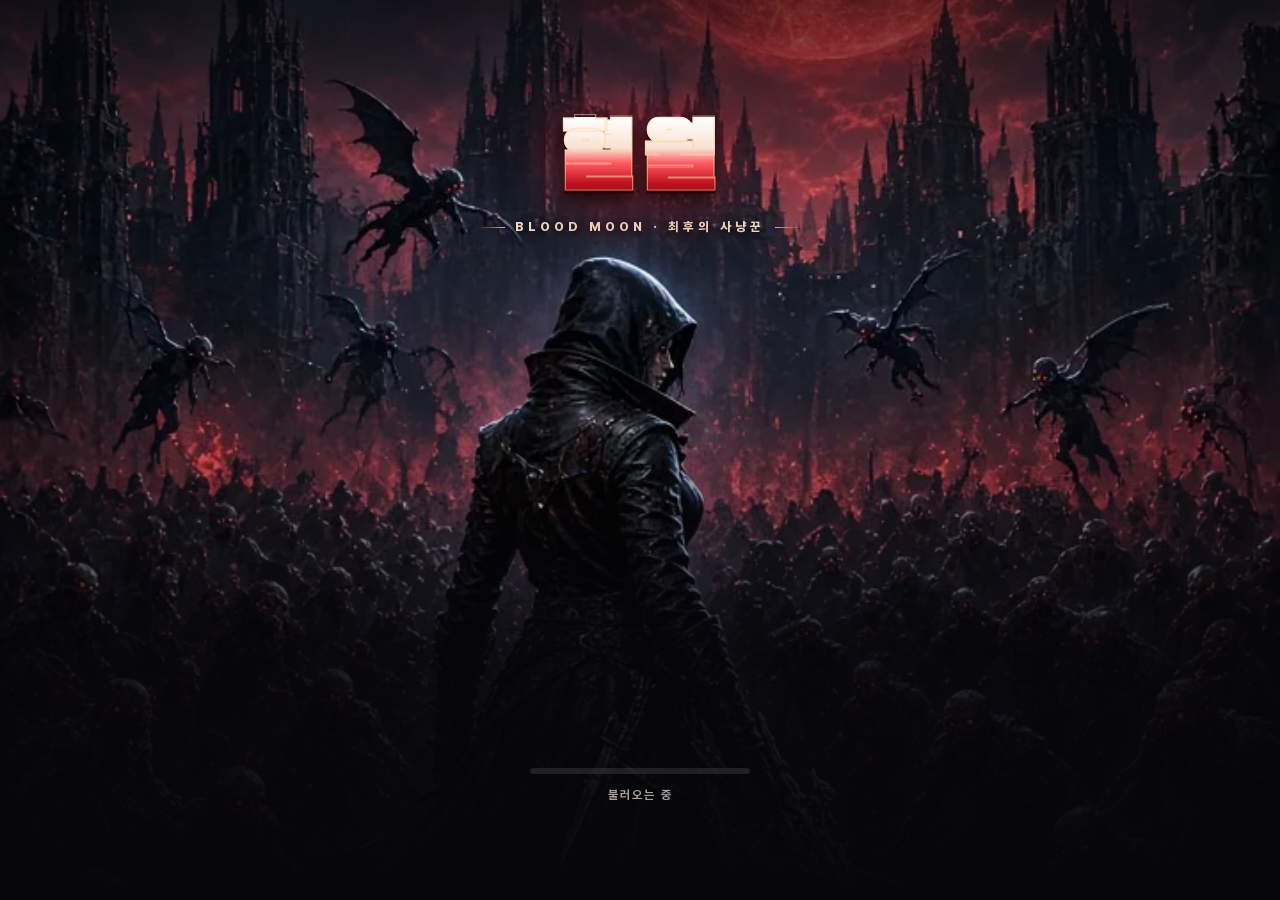
==== commit 2c8ce5ad: "혈월 v1.1.0: horde clusters ahead" ====
--- a/bloodmoon/index.html
+++ b/bloodmoon/index.html
@@ -10,7 +10,7 @@
 <link rel="icon" href="./assets/img/i_moon.webp" />
 <link rel="preload" href="./assets/fonts/BlackHanSans.woff2" as="font" type="font/woff2" crossorigin />
 <link rel="preload" href="./assets/fonts/Pretendard-Bold.woff2" as="font" type="font/woff2" crossorigin />
-  <script type="module" crossorigin src="./assets/index-CU3D2XkX.js"></script>
+  <script type="module" crossorigin src="./assets/index-BiG4xuWY.js"></script>
   <link rel="stylesheet" crossorigin href="./assets/index-DQ2bCv6O.css">
 </head>
 <body>
